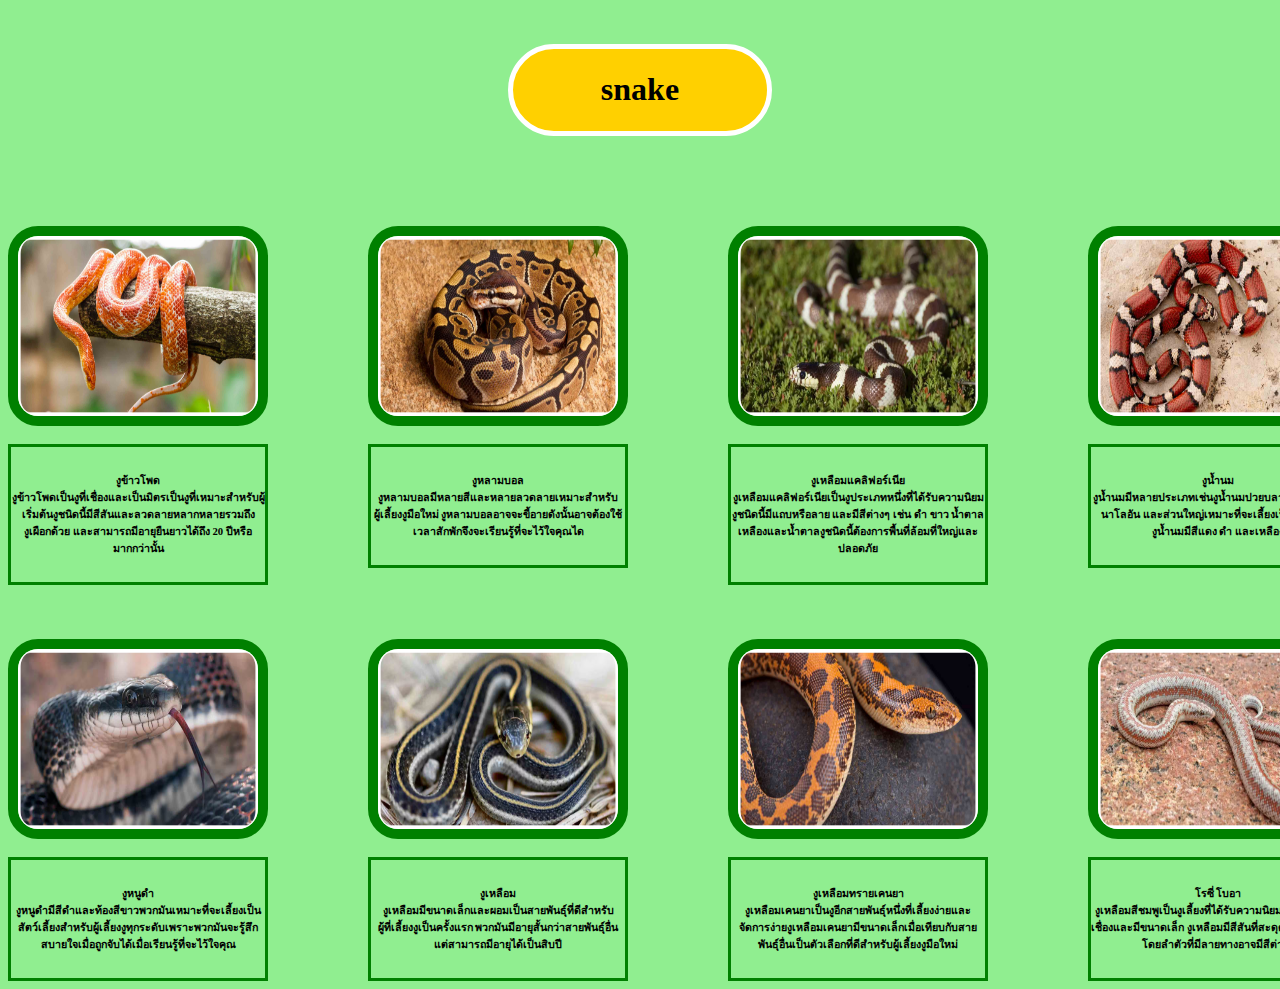
==== week6/index.html @ fa913db8 "week6" ====
<html lang="th">
<head>
    <br>
    <br>
    <title>snake</title>
</head>
<body style="background-color: lightgreen;">
    <header>
        <center>
            <div style = "background-color: #ffd000;color: #000000;border-radius: 100px; padding: 1px; width: 20% ; border: 5px solid white;">
            <h1>snake</h1>
        </div>
        </center>
    </header>
    <br>
    <br>
    <br>
    <br>
    <br>
    <div style="display: inline-flex; gap: 100px;">
        <div>
            <center><img src="/img/งูข้าวโพด.png" width="240px" height="180px" style="border: 10px solid green; border-radius: 30px;">
                <br>
                <br>
                <div style="border: 3px solid green; ">
                <h6>งูข้าวโพด
                <br>
งูข้าวโพดเป็นงูที่เชื่องและเป็นมิตรเป็นงูที่เหมาะสำหรับผู้เริ่มต้นงูชนิดนี้มีสีสันและลวดลายหลากหลายรวมถึง<br>งูเผือกด้วย และสามารถมีอายุยืนยาวได้ถึง 20 ปีหรือมากกว่านั้น
                </h6>
                </div>
            </center>
        </div>
        <div>
            <center><img src="/img/งูหลามบอล.png" width="240px" height="180px" style="border: 10px solid green; border-radius: 30px;">
                <br>
                <br>
                <div style="border: 3px solid green; ">
                <h6>งูหลามบอล
                <br>
งูหลามบอลมีหลายสีและหลายลวดลายเหมาะสำหรับ<br>ผู้เลี้ยงงูมือใหม่ งูหลามบอลอาจจะขี้อายดังนั้นอาจต้องใช้เวลาสักพักจึงจะเรียนรู้ที่จะไว้ใจคุณได
                </h6>
                </div>
            </center>
        </div>
        <div>
            <center><img src="/img/งูเหลือมแคลิฟอร์เนีย.png" width="240px" height="180px" style="border: 10px solid green; border-radius: 30px;">
                <br>
                <br>
                <div style="border: 3px solid green; ">
                <h6>งูเหลือมแคลิฟอร์เนีย
                <br>
งูเหลือมแคลิฟอร์เนียเป็นงูประเภทหนึ่งที่ได้รับความนิยม งูชนิดนี้มีแถบหรือลาย และมีสีต่างๆ เช่น ดำ ขาว น้ำตาล เหลืองและน้ำตาลงูชนิดนี้ต้องการพื้นที่ล้อมที่ใหญ่และปลอดภัย
                </h6>
                </div>
            </center>
        </div>
        <div>
            <center><img src="/img/งูน้ำนม.png" width="240px" height="180px" style="border: 10px solid green; border-radius: 30px;">
                <br>
                <br>
                <div style="border: 3px solid green; ">
                <h6>งูน้ำนม
                <br>
งูน้ำนมมีหลายประเภทเช่นงูน้ำนมปวยบลาและงูน้ำนมซินาโลอัน และส่วนใหญ่เหมาะที่จะเลี้ยงเป็นสัตว์เลี้ยง <br>งูน้ำนมมีสีแดง ดำ และเหลือง
                </h6>
                </div>
            </center>
        </div>
        <div>
            <center><img src="/img/งูโฮกโนสตะวันตก.png" width="240px" height="180px" style="border: 10px solid green; border-radius: 30px;">
                <br>
                <br>
                <div style="border: 3px solid green  ;  ">
                <h6>งูโฮกโนสตะวันตก
                <br>
งูโฮกโนสตะวันตกเป็นงูที่จัดการได้ง่ายและเป็นอีกสายพันธุ์หนึ่งที่มีขนาดเล็กและมีอายุยืนยาวพวกมันจะเหยียดคอให้แบนเพื่อให้ดูเหมือนมีฮู้ดเหมือนงูเห่า
                </h6>
                </div>
            </center>
        </div>
    </div>
    <br>
    <br>
    <br>
    <br>
    <div style="display: inline-flex; gap: 100px;">
        <div>
            <center><img src="/img/งูหนูดำ.png" width="240px" height="180px" style="border: 10px solid green; border-radius: 30px;">
                <br>
                <br>
                <div style="border: 3px solid green; ">
                <h6>งูหนูดำ
                <br>
งูหนูดำมีสีดำและท้องสีขาวพวกมันเหมาะที่จะเลี้ยงเป็นสัตว์เลี้ยงสำหรับผู้เลี้ยงงูทุกระดับเพราะพวกมันจะรู้สึกสบายใจเมื่อถูกจับได้เมื่อเรียนรู้ที่จะไว้ใจคุณ
                </h6>
                </div>
            </center>
        </div>
        <div>
            <center><img src="/img/งูเหลือม.png" width="240px" height="180px" style="border: 10px solid green; border-radius: 30px;">
                <br>
                <br>
                <div style="border: 3px solid green; ">
                <h6>งูเหลือม
                <br>
งูเหลือมมีขนาดเล็กและผอมเป็นสายพันธุ์ที่ดีสำหรับ<br>ผู้ที่เลี้ยงงูเป็นครั้งแรก พวกมันมีอายุสั้นกว่าสายพันธุ์อื่น แต่สามารถมีอายุได้เป็นสิบปี
                </h6>
                </div>
            </center>
        </div>
        <div>
            <center><img src="/img/งูเหลือมทรายเคนยา.png" width="240px" height="180px" style="border: 10px solid green; border-radius: 30px;">
                <br>
                <br>
                <div style="border: 3px solid green; ">
                <h6>งูเหลือมทรายเคนยา
                <br>
งูเหลือมเคนยาเป็นงูอีกสายพันธุ์หนึ่งที่เลี้ยงง่ายและจัดการง่ายงูเหลือมเคนยามีขนาดเล็กเมื่อเทียบกับสายพันธุ์อื่นเป็นตัวเลือกที่ดีสำหรับผู้เลี้ยงงูมือใหม่
                </h6>
                </div>
            </center>
        </div>
        <div>
            <center><img src="/img/โรซี่ โบอา.png" width="240px" height="180px" style="border: 10px solid green; border-radius: 30px;">
                <br>
                <br>
                <div style="border: 3px solid green; ">
                <h6>โรซี่ โบอา
                <br>
งูเหลือมสีชมพูเป็นงูเลี้ยงที่ได้รับความนิยมเนื่องจากนิสัยเชื่องและมีขนาดเล็ก งูเหลือมมีสีสันที่สะดุดตาหลายแบบ โดยลำตัวที่มีลายทางอาจมีสีต่างๆ
                </h6>
                </div>
            </center>
        </div>
        <div>
            <center><img src="/img/งูโกเฟอร์.png" width="240px" height="180px" style="border: 10px solid green; border-radius: 30px;">
                <br>
                <br>
                <div style="border: 3px solid green; ">
                <h6>งูโกเฟอร์
                <br>
งูโกเฟอร์มีหลายสายพันธุ์ย่อย รวมถึงงูกะปะ ซึ่งเป็นสายพันธุ์ที่ใหญ่ที่สุด งูชนิดนี้ดูแลง่าย ทนทาน และเลี้ยงง่าย
                </h6>
                </div>
            </center>
        </div>
    </div>
</body>
</html>
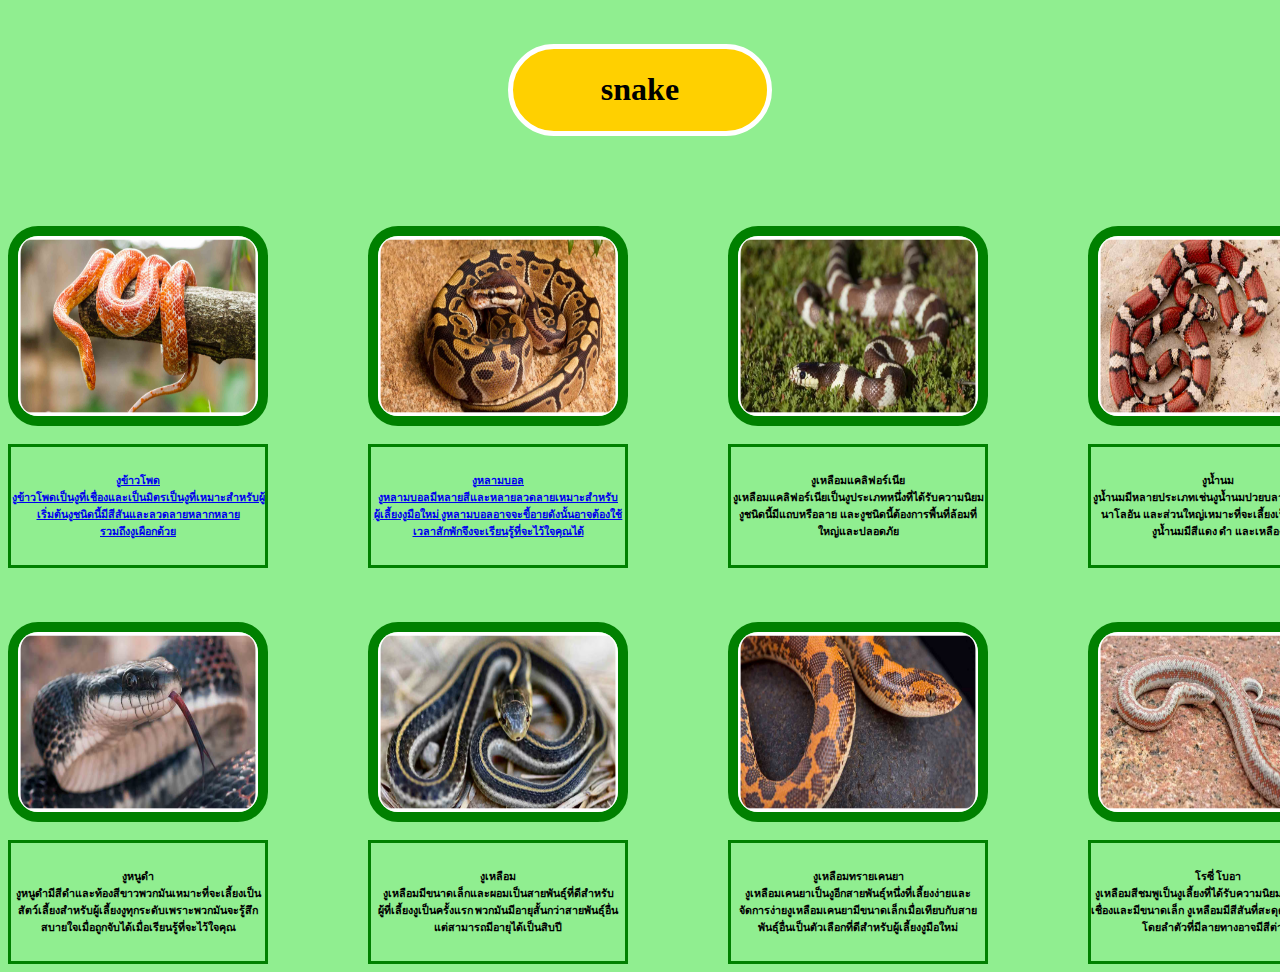
==== commit 1e1e2532: "week6" ====
--- a/week6/index.html
+++ b/week6/index.html
@@ -3,146 +3,138 @@
     <br>
     <br>
     <title>snake</title>
+    <link rel="stylesheet" href="styles.css"
 </head>
-<body style="background-color: lightgreen;">
+<body>
     <header>
-        <center>
-            <div style = "background-color: #ffd000;color: #000000;border-radius: 100px; padding: 1px; width: 20% ; border: 5px solid white;">
+            <div class="test">
             <h1>snake</h1>
         </div>
-        </center>
     </header>
     <br>
     <br>
     <br>
     <br>
     <br>
-    <div style="display: inline-flex; gap: 100px;">
+    <div class="hawa">
         <div>
-            <center><img src="/img/งูข้าวโพด.png" width="240px" height="180px" style="border: 10px solid green; border-radius: 30px;">
+            <img src="/img/งูข้าวโพด.png" class="inn">
                 <br>
                 <br>
-                <div style="border: 3px solid green; ">
-                <h6>งูข้าวโพด
+                <div class="rms">
+                    <a href="In1.html"><h6>งูข้าวโพด
                 <br>
-งูข้าวโพดเป็นงูที่เชื่องและเป็นมิตรเป็นงูที่เหมาะสำหรับผู้เริ่มต้นงูชนิดนี้มีสีสันและลวดลายหลากหลายรวมถึง<br>งูเผือกด้วย และสามารถมีอายุยืนยาวได้ถึง 20 ปีหรือมากกว่านั้น
-                </h6>
+                    งูข้าวโพดเป็นงูที่เชื่องและเป็นมิตรเป็นงูที่เหมาะสำหรับผู้เริ่มต้นงูชนิดนี้มีสีสันและลวดลายหลากหลาย<br>รวมถึงงูเผือกด้วย
+                    </h6>
+                    </a>
                 </div>
-            </center>
         </div>
         <div>
-            <center><img src="/img/งูหลามบอล.png" width="240px" height="180px" style="border: 10px solid green; border-radius: 30px;">
+            <img src="/img/งูหลามบอล.png" class="inn">
                 <br>
                 <br>
-                <div style="border: 3px solid green; ">
-                <h6>งูหลามบอล
+                <div class="rms">
+                    <a href="In2.html"><h6>งูหลามบอล
                 <br>
-งูหลามบอลมีหลายสีและหลายลวดลายเหมาะสำหรับ<br>ผู้เลี้ยงงูมือใหม่ งูหลามบอลอาจจะขี้อายดังนั้นอาจต้องใช้เวลาสักพักจึงจะเรียนรู้ที่จะไว้ใจคุณได
-                </h6>
+                    งูหลามบอลมีหลายสีและหลายลวดลายเหมาะสำหรับ<br>ผู้เลี้ยงงูมือใหม่ งูหลามบอลอาจจะขี้อายดังนั้นอาจต้องใช้เวลาสักพักจึงจะเรียนรู้ที่จะไว้ใจคุณได้
+                    </h6>
+                    </a>
                 </div>
-            </center>
         </div>
         <div>
-            <center><img src="/img/งูเหลือมแคลิฟอร์เนีย.png" width="240px" height="180px" style="border: 10px solid green; border-radius: 30px;">
+            <img src="/img/งูเหลือมแคลิฟอร์เนีย.png" class="inn">
                 <br>
                 <br>
-                <div style="border: 3px solid green; ">
-                <h6>งูเหลือมแคลิฟอร์เนีย
+                <div class="rms">
+                    <h6>งูเหลือมแคลิฟอร์เนีย
                 <br>
-งูเหลือมแคลิฟอร์เนียเป็นงูประเภทหนึ่งที่ได้รับความนิยม งูชนิดนี้มีแถบหรือลาย และมีสีต่างๆ เช่น ดำ ขาว น้ำตาล เหลืองและน้ำตาลงูชนิดนี้ต้องการพื้นที่ล้อมที่ใหญ่และปลอดภัย
-                </h6>
+                    งูเหลือมแคลิฟอร์เนียเป็นงูประเภทหนึ่งที่ได้รับความนิยม งูชนิดนี้มีแถบหรือลาย และงูชนิดนี้ต้องการพื้นที่ล้อมที่ใหญ่และปลอดภัย
+                    </h6>
                 </div>
-            </center>
         </div>
         <div>
-            <center><img src="/img/งูน้ำนม.png" width="240px" height="180px" style="border: 10px solid green; border-radius: 30px;">
+            <img src="/img/งูน้ำนม.png" class="inn">
                 <br>
                 <br>
-                <div style="border: 3px solid green; ">
-                <h6>งูน้ำนม
+                <div class="rms">
+                    <h6>งูน้ำนม
                 <br>
-งูน้ำนมมีหลายประเภทเช่นงูน้ำนมปวยบลาและงูน้ำนมซินาโลอัน และส่วนใหญ่เหมาะที่จะเลี้ยงเป็นสัตว์เลี้ยง <br>งูน้ำนมมีสีแดง ดำ และเหลือง
-                </h6>
+                    งูน้ำนมมีหลายประเภทเช่นงูน้ำนมปวยบลาและงูน้ำนมซินาโลอัน และส่วนใหญ่เหมาะที่จะเลี้ยงเป็นสัตว์เลี้ยง <br>งูน้ำนมมีสีแดง ดำ และเหลือง
+                    </h6>
                 </div>
-            </center>
         </div>
         <div>
-            <center><img src="/img/งูโฮกโนสตะวันตก.png" width="240px" height="180px" style="border: 10px solid green; border-radius: 30px;">
+            <img src="/img/งูโฮกโนสตะวันตก.png" class="inn">
                 <br>
                 <br>
-                <div style="border: 3px solid green  ;  ">
-                <h6>งูโฮกโนสตะวันตก
+                <div class="rms">
+                    <h6>งูโฮกโนสตะวันตก
                 <br>
-งูโฮกโนสตะวันตกเป็นงูที่จัดการได้ง่ายและเป็นอีกสายพันธุ์หนึ่งที่มีขนาดเล็กและมีอายุยืนยาวพวกมันจะเหยียดคอให้แบนเพื่อให้ดูเหมือนมีฮู้ดเหมือนงูเห่า
-                </h6>
+                    งูโฮกโนสตะวันตกเป็นงูที่จัดการได้ง่ายและเป็นอีกสายพันธุ์หนึ่งที่มีขนาดเล็กและมีอายุยืนยาวพวกมันจะเหยียดคอให้แบนเพื่อให้ดูเหมือนมีฮู้ดเหมือนงูเห่า
+                    </h6>
                 </div>
-            </center>
+            
         </div>
     </div>
     <br>
     <br>
     <br>
     <br>
-    <div style="display: inline-flex; gap: 100px;">
+    <div class="hawa">
         <div>
-            <center><img src="/img/งูหนูดำ.png" width="240px" height="180px" style="border: 10px solid green; border-radius: 30px;">
+            <img src="/img/งูหนูดำ.png" class="inn">
                 <br>
                 <br>
-                <div style="border: 3px solid green; ">
-                <h6>งูหนูดำ
+                <div class="rms">
+                    <h6>งูหนูดำ
                 <br>
-งูหนูดำมีสีดำและท้องสีขาวพวกมันเหมาะที่จะเลี้ยงเป็นสัตว์เลี้ยงสำหรับผู้เลี้ยงงูทุกระดับเพราะพวกมันจะรู้สึกสบายใจเมื่อถูกจับได้เมื่อเรียนรู้ที่จะไว้ใจคุณ
+                    งูหนูดำมีสีดำและท้องสีขาวพวกมันเหมาะที่จะเลี้ยงเป็นสัตว์เลี้ยงสำหรับผู้เลี้ยงงูทุกระดับเพราะพวกมันจะรู้สึกสบายใจเมื่อถูกจับได้เมื่อเรียนรู้ที่จะไว้ใจคุณ
+                    </h6>
+                </div>
+        </div>
+        <div>
+            <img src="/img/งูเหลือม.png" class="inn">
+                <br>
+                <br>
+                <div class="rms">
+                    <h6>งูเหลือม
+                <br>
+                    งูเหลือมมีขนาดเล็กและผอมเป็นสายพันธุ์ที่ดีสำหรับ<br>ผู้ที่เลี้ยงงูเป็นครั้งแรก พวกมันมีอายุสั้นกว่าสายพันธุ์อื่น แต่สามารถมีอายุได้เป็นสิบปี
+                    </h6>
+                </div>
+        </div>
+        <div>
+            <img src="/img/งูเหลือมทรายเคนยา.png" class="inn">
+                <br>
+                <br>
+                <div class="rms">
+                    <h6>งูเหลือมทรายเคนยา
+                <br>
+                    งูเหลือมเคนยาเป็นงูอีกสายพันธุ์หนึ่งที่เลี้ยงง่ายและจัดการง่ายงูเหลือมเคนยามีขนาดเล็กเมื่อเทียบกับสายพันธุ์อื่นเป็นตัวเลือกที่ดีสำหรับผู้เลี้ยงงูมือใหม่
                 </h6>
                 </div>
-            </center>
         </div>
         <div>
-            <center><img src="/img/งูเหลือม.png" width="240px" height="180px" style="border: 10px solid green; border-radius: 30px;">
+            <img src="/img/โรซี่ โบอา.png" class="inn">
                 <br>
                 <br>
-                <div style="border: 3px solid green; ">
-                <h6>งูเหลือม
+                <div class="rms">
+                    <h6>โรซี่ โบอา
                 <br>
-งูเหลือมมีขนาดเล็กและผอมเป็นสายพันธุ์ที่ดีสำหรับ<br>ผู้ที่เลี้ยงงูเป็นครั้งแรก พวกมันมีอายุสั้นกว่าสายพันธุ์อื่น แต่สามารถมีอายุได้เป็นสิบปี
+                    งูเหลือมสีชมพูเป็นงูเลี้ยงที่ได้รับความนิยมเนื่องจากนิสัยเชื่องและมีขนาดเล็ก งูเหลือมมีสีสันที่สะดุดตาหลายแบบ โดยลำตัวที่มีลายทางอาจมีสีต่างๆ
+                    </h6>
+                </div>
+        </div>
+        <div>
+            <img src="/img/งูโกเฟอร์.png" class="inn">
+                <br>
+                <br>
+                <div class="rms">
+                    <h6>งูโกเฟอร์
+                <br>
+                    งูโกเฟอร์มีหลายสายพันธุ์ย่อย รวมถึงงูกะปะ ซึ่งเป็นสายพันธุ์ที่ใหญ่ที่สุด งูชนิดนี้ดูแลง่าย ทนทาน และเลี้ยงง่าย
                 </h6>
                 </div>
-            </center>
-        </div>
-        <div>
-            <center><img src="/img/งูเหลือมทรายเคนยา.png" width="240px" height="180px" style="border: 10px solid green; border-radius: 30px;">
-                <br>
-                <br>
-                <div style="border: 3px solid green; ">
-                <h6>งูเหลือมทรายเคนยา
-                <br>
-งูเหลือมเคนยาเป็นงูอีกสายพันธุ์หนึ่งที่เลี้ยงง่ายและจัดการง่ายงูเหลือมเคนยามีขนาดเล็กเมื่อเทียบกับสายพันธุ์อื่นเป็นตัวเลือกที่ดีสำหรับผู้เลี้ยงงูมือใหม่
-                </h6>
-                </div>
-            </center>
-        </div>
-        <div>
-            <center><img src="/img/โรซี่ โบอา.png" width="240px" height="180px" style="border: 10px solid green; border-radius: 30px;">
-                <br>
-                <br>
-                <div style="border: 3px solid green; ">
-                <h6>โรซี่ โบอา
-                <br>
-งูเหลือมสีชมพูเป็นงูเลี้ยงที่ได้รับความนิยมเนื่องจากนิสัยเชื่องและมีขนาดเล็ก งูเหลือมมีสีสันที่สะดุดตาหลายแบบ โดยลำตัวที่มีลายทางอาจมีสีต่างๆ
-                </h6>
-                </div>
-            </center>
-        </div>
-        <div>
-            <center><img src="/img/งูโกเฟอร์.png" width="240px" height="180px" style="border: 10px solid green; border-radius: 30px;">
-                <br>
-                <br>
-                <div style="border: 3px solid green; ">
-                <h6>งูโกเฟอร์
-                <br>
-งูโกเฟอร์มีหลายสายพันธุ์ย่อย รวมถึงงูกะปะ ซึ่งเป็นสายพันธุ์ที่ใหญ่ที่สุด งูชนิดนี้ดูแลง่าย ทนทาน และเลี้ยงง่าย
-                </h6>
-                </div>
-            </center>
         </div>
     </div>
 </body>
--- a/week6/styles.css
+++ b/week6/styles.css
@@ -0,0 +1,44 @@
+body{
+    background-color: lightgreen;
+}
+.test{
+    margin: auto;
+    background-color: #ffd000;
+    color: #000000;
+    border-radius: 100px; 
+    padding: 1px; 
+    width: 20% ; 
+    border: 5px solid white;
+    text-align: center;
+}
+.hawa{
+    display: inline-flex; 
+    gap: 100px;
+    text-align: center;
+}
+.inn{
+    width:240px ;
+    height:180px;
+    border: 10px solid green; 
+    border-radius: 30px;
+}
+.rms{
+    border: 3px solid green;
+}
+.img1{
+    margin: auto;
+    display: flex;
+    max-width: 2000px;
+    max-height: 2000px;
+}
+.hi{
+    background-color: #05340b;
+}
+.text{
+    color: #ffffff;
+}
+.x{
+    max-width: 50px;
+    max-height: 50px;
+    margin-left: 1400px;
+}